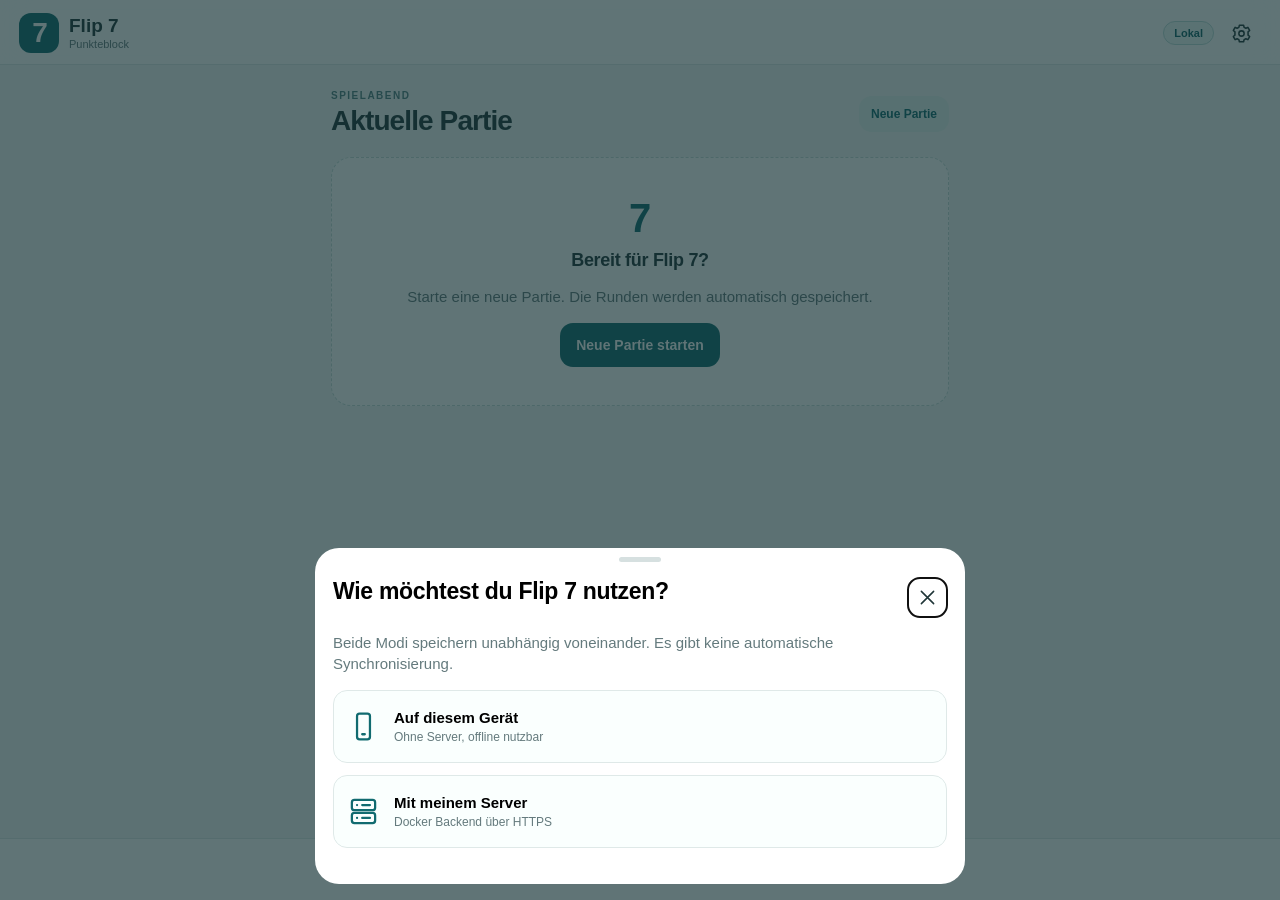
==== index.html @ ef997525 "Import Flip 7 Pages release" ====
<!doctype html>
<html lang="de-CH" data-build="pages">
<head>
<meta charset="utf-8"><meta name="viewport" content="width=device-width, initial-scale=1, viewport-fit=cover"><meta name="theme-color" content="#116b70"><meta name="apple-mobile-web-app-capable" content="yes"><meta name="apple-mobile-web-app-status-bar-style" content="default"><meta name="apple-mobile-web-app-title" content="Flip 7"><meta name="description" content="Flip 7 Punkteblock mit Runden, Kartenrechner, Statistik und Offline-PWA">
<meta http-equiv="Content-Security-Policy" content="default-src 'self'; script-src 'self'; style-src 'self'; img-src 'self' data: blob:; connect-src 'self' https:; object-src 'none'; base-uri 'self'; form-action 'self'; frame-ancestors 'none'">
<title>Flip 7 · Punkteblock</title><link rel="manifest" href="./manifest.webmanifest"><link rel="icon" href="./favicon.svg" type="image/svg+xml"><link rel="apple-touch-icon" href="./icons/icon-192.png"><link rel="stylesheet" href="./app.css">
</head>
<body>
<header class="topbar"><div class="brand"><div class="brandmark">7</div><div><strong>Flip 7</strong><small>Punkteblock</small></div></div><div class="header-right"><span id="modePill" class="mode-pill">Lokal</span><button id="headerSetup" class="icon-button" type="button" aria-label="Einstellungen"><svg class="i"><use href="./icons.svg#settings"/></svg></button></div></header>
<main id="main">
<section class="page active" id="page-game" aria-label="Spiel"><div class="page-head"><div><div class="eyebrow">SPIELABEND</div><h1>Aktuelle Partie</h1></div><button type="button" class="button small ghost" id="newGame">Neue Partie</button></div>
<div id="gameContent"></div></section>
<section class="page" id="page-stats" aria-label="Statistik"><div class="page-head"><div><div class="eyebrow">RÜCKBLICK</div><h1>Statistik</h1></div></div><div id="statsContent"></div></section>
<section class="page" id="page-history" aria-label="Verlauf"><div class="page-head"><div><div class="eyebrow">DEINE SPIELE</div><h1>Verlauf</h1></div></div><div id="historyContent"></div></section>
<section class="page" id="page-setup" aria-label="Einstellungen"><div class="page-head"><div><div class="eyebrow">VERWALTUNG</div><h1>Einstellungen</h1></div></div>
<div class="panel"><h2>Spielerprofile</h2><p class="muted">Namen bleiben über mehrere Partien erhalten.</p><div id="profilesContent"></div><button class="button outline block" id="addProfile" type="button"><svg class="i"><use href="./icons.svg#plus"/></svg> Profil hinzufügen</button></div>
<div class="panel" id="connectionPanel"><h2>Speicherort</h2><p class="muted">Der Speicherwechsel überträgt keine Daten automatisch.</p><div id="modeContent"></div></div>
<div class="panel"><h2>Daten & Sicherungen</h2><p class="muted">Versioniertes JSON-Backup (ohne Zugangsdaten).</p><div class="button-stack"><button class="button outline" id="backupExport" type="button"><svg class="i"><use href="./icons.svg#share"/></svg> Backup exportieren / teilen</button><button class="button outline" id="backupImport" type="button"><svg class="i"><use href="./icons.svg#upload"/></svg> Backup importieren</button><input id="importFile" type="file" accept="application/json,.json" hidden><div class="pages-only"><button class="button outline" id="localToServer" type="button">Lokale Daten → Server</button><button class="button outline" id="serverToLocal" type="button">Serverdaten → lokal</button></div></div></div>
<div class="panel"><h2>App & Updates</h2><div class="meta-row"><span>Version</span><strong id="versionLabel">v1</strong></div><div class="meta-row"><span>Status</span><strong id="updateStatus">Nicht geprüft</strong></div><div class="button-stack"><button class="button outline" id="checkUpdate" type="button">Auf Updates prüfen</button><button class="button primary hidden" id="applyUpdate" type="button">Jetzt aktualisieren</button></div><p class="muted tiny" id="updateHint">Deine Daten bleiben bei App-Updates erhalten.</p></div>
<div class="panel"><h2>Regeln kompakt</h2><p>Summe der Zahlenkarten (0–12), optional ×2, danach +2/+4/+6/+8/+10 und bei sieben verschiedenen Zahlenkarten +15 Punkte. Bust = 0 Punkte. Nach einer vollständig gespielten Runde gewinnt der eindeutige Führende ab 200 Punkten; bei Gleichstand weiter spielen.</p><p class="muted tiny">Inoffizieller Punkteblock; keine Verbindung zum Herausgeber von Flip 7.</p></div>
</section>
</main>
<nav class="bottom-nav" aria-label="Hauptnavigation"><button class="nav active" data-page="game" type="button"><svg class="i"><use href="./icons.svg#cards"/></svg><span>Spiel</span></button><button class="nav" data-page="stats" type="button"><svg class="i"><use href="./icons.svg#chart"/></svg><span>Statistik</span></button><button class="nav" data-page="history" type="button"><svg class="i"><use href="./icons.svg#clock"/></svg><span>Verlauf</span></button><button class="nav" data-page="setup" type="button"><svg class="i"><use href="./icons.svg#settings"/></svg><span>Setup</span></button></nav>
<div id="toast" class="toast" role="status" aria-live="polite"></div>
<dialog id="startDialog" class="sheet-dialog"><div class="sheet"><div class="handle"></div><div class="sheet-head"><div><div class="eyebrow">NEUE PARTIE</div><h2>Wer spielt mit?</h2></div><button class="icon-button close-sheet" data-close="startDialog" type="button" aria-label="Schliessen"><svg class="i"><use href="./icons.svg#x"/></svg></button></div><p class="muted">Wähle 2 bis 8 Spielerprofile aus.</p><div id="playerChoices" class="choice-list"></div><div class="sheet-foot"><button class="button primary block" id="createGame" type="button">Partie starten</button></div></div></dialog>
<dialog id="scoreDialog" class="sheet-dialog"><div class="sheet"><div class="handle"></div><div class="sheet-head"><div><div class="eyebrow" id="scorePlayer">SPIELER</div><h2>Rundenpunkte</h2></div><button class="icon-button close-sheet" data-close="scoreDialog" type="button" aria-label="Schliessen"><svg class="i"><use href="./icons.svg#x"/></svg></button></div><div class="tabs"><button id="tabCards" class="tab active" type="button">Kartenrechner</button><button id="tabManual" class="tab" type="button">Direkt eingeben</button></div><div id="cardEntry"><div class="field-title">Zahlenkarten <span id="cardCount">0 / 7</span></div><div class="number-grid" id="numberGrid"></div><div class="field-title">Bonus-Karten</div><div class="bonus-grid" id="bonusGrid"></div><div class="switch-row"><span>×2 Multiplikator</span><input id="doubleCheck" type="checkbox"></div><div class="switch-row danger-text"><span>Bust – 0 Punkte</span><input id="bustCheck" type="checkbox"></div><p class="muted tiny">Bei 7 unterschiedlichen Zahlenkarten werden automatisch 15 Punkte addiert.</p></div><div id="manualEntry" class="hidden"><label class="form-label">Punkte für diese Runde<input type="number" inputmode="numeric" min="0" max="500" step="1" id="manualPoints" class="input"></label></div><div class="score-preview"><span>Rundenwert</span><strong id="scorePreview">0</strong></div><div class="sheet-foot"><button id="saveScore" class="button primary block" type="button">Punkte übernehmen</button><button id="clearScore" class="button subtle block" type="button">Eintrag entfernen</button></div></div></dialog>
<dialog id="profileDialog" class="sheet-dialog"><form class="sheet" id="profileForm"><div class="handle"></div><div class="sheet-head"><h2 id="profileTitle">Spielerprofil</h2><button class="icon-button close-sheet" type="button" data-close="profileDialog" aria-label="Schliessen"><svg class="i"><use href="./icons.svg#x"/></svg></button></div><label class="form-label">Name<input id="profileName" class="input" maxlength="60" required autocomplete="off"></label><div class="sheet-foot"><button class="button primary block" type="submit">Speichern</button><button id="removeProfile" class="button subtle danger-text block" type="button">Profil löschen</button></div></form></dialog>
<dialog id="dockerTokenDialog" class="sheet-dialog"><form class="sheet" id="dockerTokenForm"><div class="handle"></div><div class="sheet-head"><h2>API-Token</h2><button class="icon-button close-sheet" data-close="dockerTokenDialog" type="button" aria-label="Schliessen"><svg class="i"><use href="./icons.svg#x"/></svg></button></div><p class="muted">Nur nötig, wenn das Backend mit AUTH_ENABLED=true geschützt ist. Same-Origin bleibt automatisch eingestellt.</p><label class="form-label">APP_API_TOKEN<input class="input" type="password" id="dockerApiToken" autocomplete="off"></label><div class="sheet-foot"><button type="submit" class="button primary block">Speichern und laden</button><button type="button" class="button subtle block" id="deleteDockerToken">Token von diesem Gerät löschen</button></div></form></dialog>
<dialog id="modeDialog" class="sheet-dialog"><div class="sheet"><div class="handle"></div><div class="sheet-head"><h2>Wie möchtest du Flip 7 nutzen?</h2><button class="icon-button close-sheet" data-close="modeDialog" aria-label="Schliessen"><svg class="i"><use href="./icons.svg#x"/></svg></button></div><p class="muted">Beide Modi speichern unabhängig voneinander. Es gibt keine automatische Synchronisierung.</p><button id="chooseLocal" class="mode-choice" type="button"><svg class="i"><use href="./icons.svg#phone"/></svg><span><strong>Auf diesem Gerät</strong><small>Ohne Server, offline nutzbar</small></span></button><button id="chooseServer" class="mode-choice" type="button"><svg class="i"><use href="./icons.svg#server"/></svg><span><strong>Mit meinem Server</strong><small>Docker Backend über HTTPS</small></span></button></div></dialog>
<dialog id="connectionDialog" class="sheet-dialog"><form class="sheet" id="connectionForm"><div class="handle"></div><div class="sheet-head"><h2>Serververbindung</h2><button type="button" class="icon-button close-sheet" data-close="connectionDialog" aria-label="Schliessen"><svg class="i"><use href="./icons.svg#x"/></svg></button></div><p class="muted tiny">Pages-Origin: <span id="originLabel"></span></p><label class="form-label">Öffentliche Backend-URL<input id="serverUrl" class="input" type="url" placeholder="https://flip7.example.com" autocomplete="off"></label><label class="form-label">Optionaler API-Token<input id="apiToken" class="input" type="password" autocomplete="off" placeholder="Leer lassen, wenn nicht benötigt"></label><label class="form-label">Docker-Weboberfläche (optionaler manueller Link)<input id="dockerWebUrl" class="input" type="url" placeholder="https://flip7.example.com" autocomplete="off"></label><details><summary>Cloudflare Access Service-Token (optional)</summary><p class="muted tiny">Nur auf diesem Gerät gespeichert. Browser-Speicherung ist kein sicherer Schlüsselbund.</p><label class="form-label">CF-Access-Client-Id<input id="cfId" class="input" autocomplete="off"></label><label class="form-label">CF-Access-Client-Secret<input id="cfSecret" class="input" type="password" autocomplete="off"></label></details><div class="sheet-foot"><button class="button outline block" id="testConnection" type="button">Verbindung testen</button><button class="button primary block" type="submit">Speichern und verbinden</button><button class="button subtle block" id="forgetConnection" type="button">Zugangsdaten von diesem Gerät löschen</button><p id="connectionResult" class="muted tiny" aria-live="polite"></p></div></form></dialog>
<script type="module" src="./app.js"></script>
</body></html>
---- app.css ----
:root{--bg:#f3f7f6;--card:#fff;--ink:#203638;--muted:#647a7d;--line:#dfe9e8;--accent:#116b70;--accent2:#e5f4f1;--danger:#ba4852;--rad:18px;--shadow:0 3px 18px #174d4d0a}*{box-sizing:border-box}html{font-family:-apple-system,BlinkMacSystemFont,'Segoe UI',sans-serif;-webkit-tap-highlight-color:transparent;background:var(--bg)}body{margin:0;color:var(--ink);font-size:15px}button,input,select{font:inherit}button{cursor:pointer}button:disabled{opacity:.46;cursor:default}button,.input{touch-action:manipulation}.hidden{display:none!important}.i{width:21px;height:21px;fill:none;stroke:currentColor;stroke-width:1.75;stroke-linecap:round;stroke-linejoin:round;flex-shrink:0}.topbar{height:calc(65px + env(safe-area-inset-top));padding:calc(12px + env(safe-area-inset-top)) 19px 10px;display:flex;align-items:center;justify-content:space-between;position:sticky;top:0;z-index:3;background:#ffffffed;border-bottom:1px solid var(--line);backdrop-filter:blur(14px)}.brand{display:flex;align-items:center;gap:10px}.brandmark{background:var(--accent);color:#fff;border-radius:12px;width:40px;height:40px;display:grid;place-items:center;font-size:28px;font-weight:850;letter-spacing:-2px}.brand strong{display:block;font-size:19px;line-height:20px}.brand small{display:block;color:var(--muted);font-size:11px;margin-top:2px}.header-right{display:flex;align-items:center;gap:8px}.mode-pill,.pill{border:1px solid #bbdbd9;background:#eff9f6;color:#11666a;border-radius:999px;padding:5px 10px;font-size:11px;font-weight:750}.icon-button{border:0;background:transparent;display:grid;place-items:center;width:39px;height:39px;color:var(--ink);border-radius:12px}.icon-button:hover{background:var(--accent2)}main{width:min(100%,650px);margin:auto;padding:21px 16px calc(105px + env(safe-area-inset-bottom))}.page{display:none}.page.active{display:block}.page-head{display:flex;align-items:center;justify-content:space-between;gap:10px;margin:4px 0 20px}.eyebrow{font-size:10px;letter-spacing:1.5px;font-weight:800;color:#548184}h1{font-size:28px;margin:4px 0 0;letter-spacing:-.9px}h2{font-size:18px;margin:0 0 10px;letter-spacing:-.3px}.muted{color:var(--muted);line-height:1.45}.tiny{font-size:12px}.panel,.hero,.player-card,.history-card,.stat-card{background:var(--card);border:1px solid var(--line);border-radius:var(--rad);padding:17px;margin-bottom:13px;box-shadow:var(--shadow)}.hero{background:linear-gradient(130deg,#0e6268,#17847e);color:white;border:none}.hero .muted{color:#c9eae5}.hero-eyebrow{font-size:11px;letter-spacing:1px;font-weight:800;opacity:.8}.hero-score{font-size:45px;line-height:1.2;font-weight:850;margin:4px 0}.hero-sub{display:flex;align-items:center;gap:10px;flex-wrap:wrap}.hero-badge{background:#ffffff24;border:1px solid #ffffff40;color:white;font-size:12px;border-radius:30px;padding:6px 9px}.button{border:0;border-radius:13px;padding:12px 16px;min-height:44px;display:inline-flex;justify-content:center;align-items:center;gap:9px;font-weight:750;font-size:14px;text-align:center;max-width:100%;text-decoration:none}.button.primary{background:var(--accent);color:white}.button.outline{background:#fff;color:var(--accent);border:1px solid #b8d6d3}.button.ghost{color:var(--accent);background:var(--accent2)}.button.subtle{color:var(--muted);background:#f1f5f5}.button.small{padding:9px 12px;font-size:12px;min-height:36px}.button.block{width:100%}.button-stack{display:grid;gap:9px}.top-actions{display:flex;gap:8px;flex-wrap:wrap;margin:10px 0 16px}.player-card{display:flex;align-items:center;gap:12px;padding:13px 14px;margin-bottom:9px}.avatar{height:40px;width:40px;border-radius:14px;color:var(--accent);background:var(--accent2);font-size:17px;font-weight:850;display:grid;place-items:center;flex:none}.player-main{flex:1;min-width:0}.player-name{font-weight:770;white-space:nowrap;overflow:hidden;text-overflow:ellipsis}.player-sub{font-size:12px;color:var(--muted);margin-top:3px}.total{font-size:27px;font-weight:850;letter-spacing:-.5px;text-align:right}.score-tag{font-size:12px;color:var(--accent);text-align:right;font-weight:750}.score-tag.empty{color:#87999b}.player-card.leader{border-color:#b6dcd2}.player-card button{border:0;background:none;min-width:55px;text-align:right;color:inherit;padding:0}.progress-track{width:100%;height:8px;border-radius:999px;background:#dce9e8;overflow:hidden;margin:12px 0 6px}.progress-fill{height:100%;background:var(--accent);border-radius:999px}.section-bar{display:flex;align-items:center;justify-content:space-between;margin:20px 2px 11px;gap:10px}.section-bar h2{margin:0;font-size:18px}.inline-note{font-size:12px;color:var(--muted)}.empty-state{text-align:center;border:1px dashed #c7dcda;padding:38px 23px;border-radius:20px;background:#fff}.empty-icon{font-size:40px;color:var(--accent);font-weight:850}.empty-state h2{margin-top:9px}.empty-state p{color:var(--muted)}.stats-grid{display:grid;grid-template-columns:repeat(2,minmax(0,1fr));gap:10px}.stat-card{margin:0}.stat-card strong{font-size:27px;display:block}.stat-card small{color:var(--muted)}.stat-list{display:grid;gap:7px}.stat-line{display:flex;align-items:center;justify-content:space-between;gap:9px;padding:11px 0;border-bottom:1px solid var(--line)}.stat-line:last-child{border:0}.stat-line strong{font-variant-numeric:tabular-nums}.badges{display:flex;flex-wrap:wrap;gap:7px}.award{background:#edf6f4;border-radius:9px;padding:7px 9px;font-size:12px;font-weight:700;color:#257173}.history-card{display:flex;align-items:center;justify-content:space-between;gap:10px}.history-card .muted{font-size:12px}.history-card h3{font-size:16px;margin:3px 0}.history-actions{display:flex;flex-direction:column;gap:6px}.history-actions button{border:1px solid var(--line);background:#f8fbfb;padding:7px 9px;border-radius:9px;color:var(--accent);font-size:12px;font-weight:700}.meta-row{display:flex;align-items:center;justify-content:space-between;padding:10px 0;border-bottom:1px solid var(--line)}.meta-row:last-child{border:0}.meta-row strong{text-align:right;overflow-wrap:anywhere}.form-label{display:block;color:var(--ink);font-weight:700;margin:13px 0 8px}.input{display:block;width:100%;min-width:0;max-width:100%;border:1px solid #cbdbd9;padding:13px;border-radius:11px;background:white;font-size:16px;margin-top:6px;outline-color:var(--accent)}.profile-line{display:flex;align-items:center;gap:9px;padding:9px 0;border-bottom:1px solid var(--line)}.profile-line:last-of-type{margin-bottom:12px}.profile-line .avatar{height:35px;width:35px;border-radius:11px}.profile-line strong{flex:1}.profile-line button{border:0;background:var(--accent2);padding:8px;border-radius:9px;color:var(--accent)}.bottom-nav{position:fixed;bottom:0;left:0;right:0;z-index:5;display:flex;justify-content:center;background:#ffffffee;border-top:1px solid var(--line);padding:6px max(12px,env(safe-area-inset-right)) calc(7px + env(safe-area-inset-bottom)) max(12px,env(safe-area-inset-left));backdrop-filter:blur(18px)}.nav{flex:1;max-width:153px;display:flex;align-items:center;flex-direction:column;gap:3px;border:0;background:none;color:#779093;min-height:48px;font-size:11px;font-weight:750}.nav .i{height:22px;width:22px}.nav.active{color:var(--accent)}.sheet-dialog{border:none;padding:0;background:transparent;max-width:none;max-height:none;width:100%;height:100%;overflow:visible}.sheet-dialog::backdrop{background:#102e31a9}.sheet{position:absolute;left:0;bottom:0;right:0;margin:auto;border-radius:26px 26px 0 0;max-width:650px;background:white;padding:9px 18px calc(24px + env(safe-area-inset-bottom));max-height:min(92dvh,920px);overflow-y:auto;overscroll-behavior:contain}.handle{width:42px;height:5px;background:#d6e0e0;border-radius:9px;margin:0 auto 16px}.sheet-head{display:flex;align-items:start;justify-content:space-between;gap:12px}.sheet h2{font-size:23px}.sheet-foot{display:grid;gap:8px;margin-top:22px}.choice-list{max-height:50dvh;overflow-y:auto}.choice-row{display:flex;align-items:center;gap:12px;border-bottom:1px solid var(--line);padding:12px 4px;font-weight:700}.choice-row input{width:22px;height:22px;accent-color:var(--accent)}.tabs{background:#eff5f4;padding:4px;border-radius:13px;display:flex;margin:16px 0;gap:5px}.tab{flex:1;padding:11px 5px;border-radius:10px;border:0;background:none;color:var(--muted);font-weight:760}.tab.active{color:var(--accent);background:white;box-shadow:0 1px 5px #00000012}.field-title{display:flex;justify-content:space-between;align-items:center;font-weight:790;margin:17px 0 9px}.field-title span{color:var(--muted);font-weight:500}.number-grid{display:grid;grid-template-columns:repeat(7,minmax(0,1fr));gap:6px}.number-grid button,.bonus-grid button{min-width:0;min-height:43px;border:1px solid #d9e4e2;background:#f7faf9;color:var(--ink);font-weight:800;border-radius:11px;font-size:15px}.number-grid button.selected,.bonus-grid button.selected{background:var(--accent);color:white;border-color:var(--accent)}.bonus-grid{display:grid;grid-template-columns:repeat(5,minmax(0,1fr));gap:7px}.switch-row{display:flex;align-items:center;justify-content:space-between;border-bottom:1px solid var(--line);padding:14px 0;font-weight:700}.switch-row input{accent-color:var(--accent);width:24px;height:24px}.danger-text{color:var(--danger)!important}.score-preview{display:flex;align-items:center;justify-content:space-between;background:var(--accent2);padding:12px 16px;margin-top:15px;border-radius:13px;color:var(--accent);font-weight:750}.score-preview strong{font-size:32px}.mode-choice{display:flex;align-items:center;gap:15px;border:1px solid var(--line);border-radius:14px;width:100%;padding:18px 14px;margin:12px 0;background:#fafffe;text-align:left}.mode-choice .i{height:31px;width:31px;color:var(--accent)}.mode-choice strong,.mode-choice small{display:block}.mode-choice small{font-size:12px;color:var(--muted);margin-top:4px}.toast{position:fixed;top:calc(77px + env(safe-area-inset-top));left:50%;transform:translate(-50%,-15px);z-index:50;background:#22494c;color:white;max-width:min(90vw,420px);width:max-content;padding:12px 15px;border-radius:12px;opacity:0;pointer-events:none;transition:opacity .2s,transform .2s;box-shadow:0 7px 25px #0003}.toast.visible{opacity:1;transform:translate(-50%,0)}details{border:1px solid var(--line);border-radius:12px;padding:13px;margin-top:13px}summary{font-weight:750;color:var(--accent);cursor:pointer}p{line-height:1.45}body[data-busy=true] .nav{pointer-events:none}@media(max-width:380px){h1{font-size:25px}.player-card{padding:11px;gap:9px}.number-grid{gap:4px}.number-grid button{font-size:14px}.total{font-size:23px}}@media(min-width:650px){.sheet{bottom:16px;border-radius:24px;max-height:85dvh}.sheet-dialog{margin:auto;max-width:650px}}
.section-bar.compact{margin:0}.no-bottom{margin-bottom:0}.align-right{text-align:right}.space-top{margin-top:13px}
.hero-goal{font-size:17px;font-weight:500}
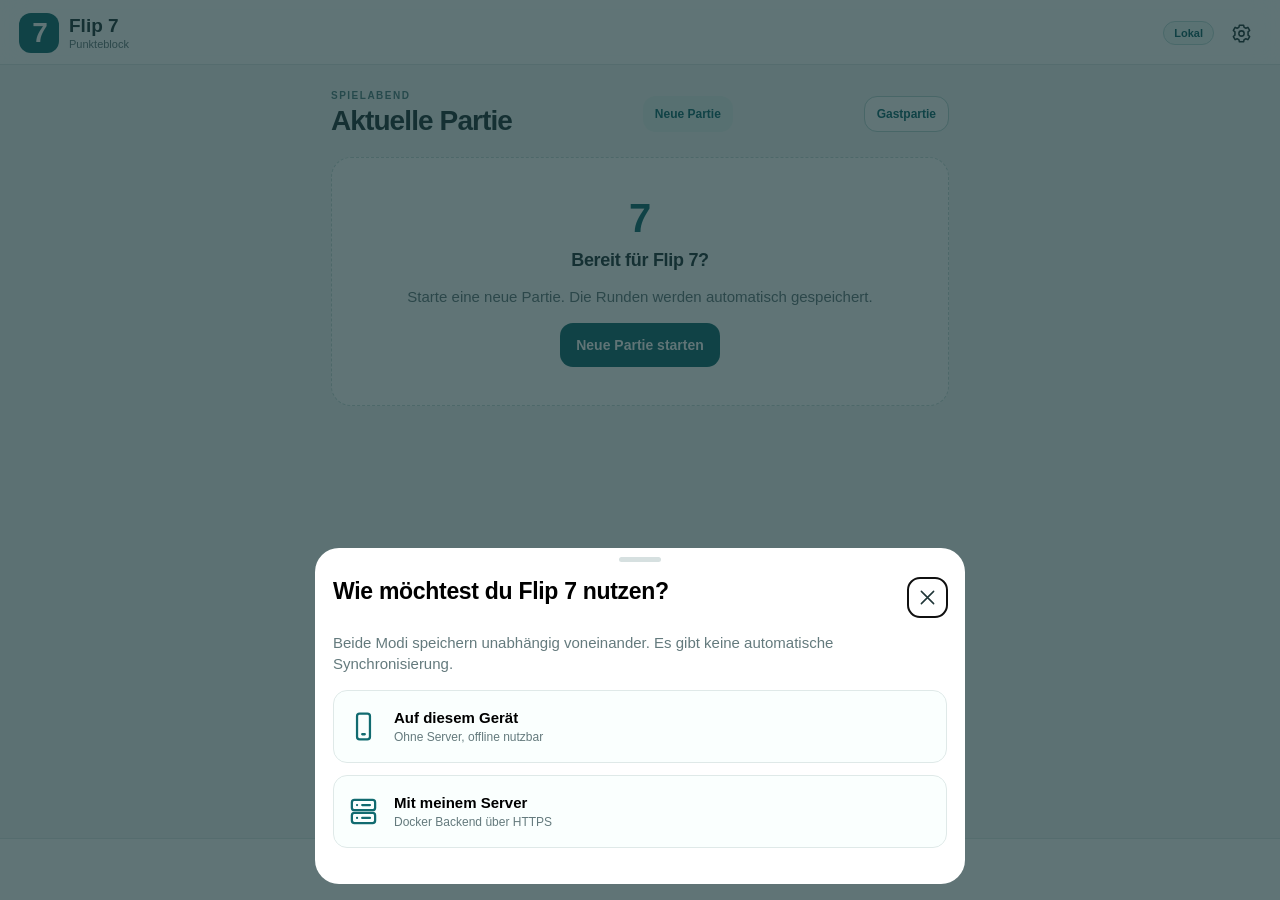
==== commit 5bfccaaf: "Add files via upload" ====
--- a/index.html
+++ b/index.html
@@ -8,8 +8,8 @@
 <body>
 <header class="topbar"><div class="brand"><div class="brandmark">7</div><div><strong>Flip 7</strong><small>Punkteblock</small></div></div><div class="header-right"><span id="modePill" class="mode-pill">Lokal</span><button id="headerSetup" class="icon-button" type="button" aria-label="Einstellungen"><svg class="i"><use href="./icons.svg#settings"/></svg></button></div></header>
 <main id="main">
-<section class="page active" id="page-game" aria-label="Spiel"><div class="page-head"><div><div class="eyebrow">SPIELABEND</div><h1>Aktuelle Partie</h1></div><button type="button" class="button small ghost" id="newGame">Neue Partie</button></div>
-<div id="gameContent"></div></section>
+<section class="page active" id="page-game" aria-label="Spiel"><div class="page-head"><div><div class="eyebrow">SPIELABEND</div><h1>Aktuelle Partie</h1></div><button type="button" class="button small ghost" id="newGame">Neue Partie</button><button class="button small outline" id="guestStart">Gastpartie</button><button class="button small outline hidden" id="guestExit">Gastmodus verlassen</button></div>
+<p class="muted tiny hidden" id="guestNotice">GASTMODUS – Namen und Punkte werden nur im Arbeitsspeicher gehalten. Beim Schliessen der PWA sind sie weg. Keine Speicherung auf Gerät oder Server.</p><div id="gameContent"></div></section>
 <section class="page" id="page-stats" aria-label="Statistik"><div class="page-head"><div><div class="eyebrow">RÜCKBLICK</div><h1>Statistik</h1></div></div><div id="statsContent"></div></section>
 <section class="page" id="page-history" aria-label="Verlauf"><div class="page-head"><div><div class="eyebrow">DEINE SPIELE</div><h1>Verlauf</h1></div></div><div id="historyContent"></div></section>
 <section class="page" id="page-setup" aria-label="Einstellungen"><div class="page-head"><div><div class="eyebrow">VERWALTUNG</div><h1>Einstellungen</h1></div></div>
@@ -22,6 +22,7 @@
 </main>
 <nav class="bottom-nav" aria-label="Hauptnavigation"><button class="nav active" data-page="game" type="button"><svg class="i"><use href="./icons.svg#cards"/></svg><span>Spiel</span></button><button class="nav" data-page="stats" type="button"><svg class="i"><use href="./icons.svg#chart"/></svg><span>Statistik</span></button><button class="nav" data-page="history" type="button"><svg class="i"><use href="./icons.svg#clock"/></svg><span>Verlauf</span></button><button class="nav" data-page="setup" type="button"><svg class="i"><use href="./icons.svg#settings"/></svg><span>Setup</span></button></nav>
 <div id="toast" class="toast" role="status" aria-live="polite"></div>
+<dialog id="guestDialog" class="sheet-dialog"><div class="sheet"><div class="handle"></div><div class="sheet-head"><div><div class="eyebrow">GASTMODUS</div><h2>Wer spielt mit?</h2></div><button class="icon-button" id="guestCancel" type="button" aria-label="Schliessen"><svg class="i"><use href="./icons.svg#x"/></svg></button></div><p class="muted">2 bis 8 Namen eingeben. Die Gastpartie wird niemals in IndexedDB oder im Server gespeichert.</p><label class="form-label">Anzahl Gäste<select class="input" id="guestCount"><option>2</option><option>3</option><option>4</option><option>5</option><option>6</option><option>7</option><option>8</option></select></label><div id="guestNames" class="guest-fields"></div><div class="sheet-foot"><button class="button primary block" id="guestCreate" type="button">Gastpartie starten</button></div></div></dialog>
 <dialog id="startDialog" class="sheet-dialog"><div class="sheet"><div class="handle"></div><div class="sheet-head"><div><div class="eyebrow">NEUE PARTIE</div><h2>Wer spielt mit?</h2></div><button class="icon-button close-sheet" data-close="startDialog" type="button" aria-label="Schliessen"><svg class="i"><use href="./icons.svg#x"/></svg></button></div><p class="muted">Wähle 2 bis 8 Spielerprofile aus.</p><div id="playerChoices" class="choice-list"></div><div class="sheet-foot"><button class="button primary block" id="createGame" type="button">Partie starten</button></div></div></dialog>
 <dialog id="scoreDialog" class="sheet-dialog"><div class="sheet"><div class="handle"></div><div class="sheet-head"><div><div class="eyebrow" id="scorePlayer">SPIELER</div><h2>Rundenpunkte</h2></div><button class="icon-button close-sheet" data-close="scoreDialog" type="button" aria-label="Schliessen"><svg class="i"><use href="./icons.svg#x"/></svg></button></div><div class="tabs"><button id="tabCards" class="tab active" type="button">Kartenrechner</button><button id="tabManual" class="tab" type="button">Direkt eingeben</button></div><div id="cardEntry"><div class="field-title">Zahlenkarten <span id="cardCount">0 / 7</span></div><div class="number-grid" id="numberGrid"></div><div class="field-title">Bonus-Karten</div><div class="bonus-grid" id="bonusGrid"></div><div class="switch-row"><span>×2 Multiplikator</span><input id="doubleCheck" type="checkbox"></div><div class="switch-row danger-text"><span>Bust – 0 Punkte</span><input id="bustCheck" type="checkbox"></div><p class="muted tiny">Bei 7 unterschiedlichen Zahlenkarten werden automatisch 15 Punkte addiert.</p></div><div id="manualEntry" class="hidden"><label class="form-label">Punkte für diese Runde<input type="number" inputmode="numeric" min="0" max="500" step="1" id="manualPoints" class="input"></label></div><div class="score-preview"><span>Rundenwert</span><strong id="scorePreview">0</strong></div><div class="sheet-foot"><button id="saveScore" class="button primary block" type="button">Punkte übernehmen</button><button id="clearScore" class="button subtle block" type="button">Eintrag entfernen</button></div></div></dialog>
 <dialog id="profileDialog" class="sheet-dialog"><form class="sheet" id="profileForm"><div class="handle"></div><div class="sheet-head"><h2 id="profileTitle">Spielerprofil</h2><button class="icon-button close-sheet" type="button" data-close="profileDialog" aria-label="Schliessen"><svg class="i"><use href="./icons.svg#x"/></svg></button></div><label class="form-label">Name<input id="profileName" class="input" maxlength="60" required autocomplete="off"></label><div class="sheet-foot"><button class="button primary block" type="submit">Speichern</button><button id="removeProfile" class="button subtle danger-text block" type="button">Profil löschen</button></div></form></dialog>
--- a/app.css
+++ b/app.css
@@ -1,3 +1,7 @@
 :root{--bg:#f3f7f6;--card:#fff;--ink:#203638;--muted:#647a7d;--line:#dfe9e8;--accent:#116b70;--accent2:#e5f4f1;--danger:#ba4852;--rad:18px;--shadow:0 3px 18px #174d4d0a}*{box-sizing:border-box}html{font-family:-apple-system,BlinkMacSystemFont,'Segoe UI',sans-serif;-webkit-tap-highlight-color:transparent;background:var(--bg)}body{margin:0;color:var(--ink);font-size:15px}button,input,select{font:inherit}button{cursor:pointer}button:disabled{opacity:.46;cursor:default}button,.input{touch-action:manipulation}.hidden{display:none!important}.i{width:21px;height:21px;fill:none;stroke:currentColor;stroke-width:1.75;stroke-linecap:round;stroke-linejoin:round;flex-shrink:0}.topbar{height:calc(65px + env(safe-area-inset-top));padding:calc(12px + env(safe-area-inset-top)) 19px 10px;display:flex;align-items:center;justify-content:space-between;position:sticky;top:0;z-index:3;background:#ffffffed;border-bottom:1px solid var(--line);backdrop-filter:blur(14px)}.brand{display:flex;align-items:center;gap:10px}.brandmark{background:var(--accent);color:#fff;border-radius:12px;width:40px;height:40px;display:grid;place-items:center;font-size:28px;font-weight:850;letter-spacing:-2px}.brand strong{display:block;font-size:19px;line-height:20px}.brand small{display:block;color:var(--muted);font-size:11px;margin-top:2px}.header-right{display:flex;align-items:center;gap:8px}.mode-pill,.pill{border:1px solid #bbdbd9;background:#eff9f6;color:#11666a;border-radius:999px;padding:5px 10px;font-size:11px;font-weight:750}.icon-button{border:0;background:transparent;display:grid;place-items:center;width:39px;height:39px;color:var(--ink);border-radius:12px}.icon-button:hover{background:var(--accent2)}main{width:min(100%,650px);margin:auto;padding:21px 16px calc(105px + env(safe-area-inset-bottom))}.page{display:none}.page.active{display:block}.page-head{display:flex;align-items:center;justify-content:space-between;gap:10px;margin:4px 0 20px}.eyebrow{font-size:10px;letter-spacing:1.5px;font-weight:800;color:#548184}h1{font-size:28px;margin:4px 0 0;letter-spacing:-.9px}h2{font-size:18px;margin:0 0 10px;letter-spacing:-.3px}.muted{color:var(--muted);line-height:1.45}.tiny{font-size:12px}.panel,.hero,.player-card,.history-card,.stat-card{background:var(--card);border:1px solid var(--line);border-radius:var(--rad);padding:17px;margin-bottom:13px;box-shadow:var(--shadow)}.hero{background:linear-gradient(130deg,#0e6268,#17847e);color:white;border:none}.hero .muted{color:#c9eae5}.hero-eyebrow{font-size:11px;letter-spacing:1px;font-weight:800;opacity:.8}.hero-score{font-size:45px;line-height:1.2;font-weight:850;margin:4px 0}.hero-sub{display:flex;align-items:center;gap:10px;flex-wrap:wrap}.hero-badge{background:#ffffff24;border:1px solid #ffffff40;color:white;font-size:12px;border-radius:30px;padding:6px 9px}.button{border:0;border-radius:13px;padding:12px 16px;min-height:44px;display:inline-flex;justify-content:center;align-items:center;gap:9px;font-weight:750;font-size:14px;text-align:center;max-width:100%;text-decoration:none}.button.primary{background:var(--accent);color:white}.button.outline{background:#fff;color:var(--accent);border:1px solid #b8d6d3}.button.ghost{color:var(--accent);background:var(--accent2)}.button.subtle{color:var(--muted);background:#f1f5f5}.button.small{padding:9px 12px;font-size:12px;min-height:36px}.button.block{width:100%}.button-stack{display:grid;gap:9px}.top-actions{display:flex;gap:8px;flex-wrap:wrap;margin:10px 0 16px}.player-card{display:flex;align-items:center;gap:12px;padding:13px 14px;margin-bottom:9px}.avatar{height:40px;width:40px;border-radius:14px;color:var(--accent);background:var(--accent2);font-size:17px;font-weight:850;display:grid;place-items:center;flex:none}.player-main{flex:1;min-width:0}.player-name{font-weight:770;white-space:nowrap;overflow:hidden;text-overflow:ellipsis}.player-sub{font-size:12px;color:var(--muted);margin-top:3px}.total{font-size:27px;font-weight:850;letter-spacing:-.5px;text-align:right}.score-tag{font-size:12px;color:var(--accent);text-align:right;font-weight:750}.score-tag.empty{color:#87999b}.player-card.leader{border-color:#b6dcd2}.player-card button{border:0;background:none;min-width:55px;text-align:right;color:inherit;padding:0}.progress-track{width:100%;height:8px;border-radius:999px;background:#dce9e8;overflow:hidden;margin:12px 0 6px}.progress-fill{height:100%;background:var(--accent);border-radius:999px}.section-bar{display:flex;align-items:center;justify-content:space-between;margin:20px 2px 11px;gap:10px}.section-bar h2{margin:0;font-size:18px}.inline-note{font-size:12px;color:var(--muted)}.empty-state{text-align:center;border:1px dashed #c7dcda;padding:38px 23px;border-radius:20px;background:#fff}.empty-icon{font-size:40px;color:var(--accent);font-weight:850}.empty-state h2{margin-top:9px}.empty-state p{color:var(--muted)}.stats-grid{display:grid;grid-template-columns:repeat(2,minmax(0,1fr));gap:10px}.stat-card{margin:0}.stat-card strong{font-size:27px;display:block}.stat-card small{color:var(--muted)}.stat-list{display:grid;gap:7px}.stat-line{display:flex;align-items:center;justify-content:space-between;gap:9px;padding:11px 0;border-bottom:1px solid var(--line)}.stat-line:last-child{border:0}.stat-line strong{font-variant-numeric:tabular-nums}.badges{display:flex;flex-wrap:wrap;gap:7px}.award{background:#edf6f4;border-radius:9px;padding:7px 9px;font-size:12px;font-weight:700;color:#257173}.history-card{display:flex;align-items:center;justify-content:space-between;gap:10px}.history-card .muted{font-size:12px}.history-card h3{font-size:16px;margin:3px 0}.history-actions{display:flex;flex-direction:column;gap:6px}.history-actions button{border:1px solid var(--line);background:#f8fbfb;padding:7px 9px;border-radius:9px;color:var(--accent);font-size:12px;font-weight:700}.meta-row{display:flex;align-items:center;justify-content:space-between;padding:10px 0;border-bottom:1px solid var(--line)}.meta-row:last-child{border:0}.meta-row strong{text-align:right;overflow-wrap:anywhere}.form-label{display:block;color:var(--ink);font-weight:700;margin:13px 0 8px}.input{display:block;width:100%;min-width:0;max-width:100%;border:1px solid #cbdbd9;padding:13px;border-radius:11px;background:white;font-size:16px;margin-top:6px;outline-color:var(--accent)}.profile-line{display:flex;align-items:center;gap:9px;padding:9px 0;border-bottom:1px solid var(--line)}.profile-line:last-of-type{margin-bottom:12px}.profile-line .avatar{height:35px;width:35px;border-radius:11px}.profile-line strong{flex:1}.profile-line button{border:0;background:var(--accent2);padding:8px;border-radius:9px;color:var(--accent)}.bottom-nav{position:fixed;bottom:0;left:0;right:0;z-index:5;display:flex;justify-content:center;background:#ffffffee;border-top:1px solid var(--line);padding:6px max(12px,env(safe-area-inset-right)) calc(7px + env(safe-area-inset-bottom)) max(12px,env(safe-area-inset-left));backdrop-filter:blur(18px)}.nav{flex:1;max-width:153px;display:flex;align-items:center;flex-direction:column;gap:3px;border:0;background:none;color:#779093;min-height:48px;font-size:11px;font-weight:750}.nav .i{height:22px;width:22px}.nav.active{color:var(--accent)}.sheet-dialog{border:none;padding:0;background:transparent;max-width:none;max-height:none;width:100%;height:100%;overflow:visible}.sheet-dialog::backdrop{background:#102e31a9}.sheet{position:absolute;left:0;bottom:0;right:0;margin:auto;border-radius:26px 26px 0 0;max-width:650px;background:white;padding:9px 18px calc(24px + env(safe-area-inset-bottom));max-height:min(92dvh,920px);overflow-y:auto;overscroll-behavior:contain}.handle{width:42px;height:5px;background:#d6e0e0;border-radius:9px;margin:0 auto 16px}.sheet-head{display:flex;align-items:start;justify-content:space-between;gap:12px}.sheet h2{font-size:23px}.sheet-foot{display:grid;gap:8px;margin-top:22px}.choice-list{max-height:50dvh;overflow-y:auto}.choice-row{display:flex;align-items:center;gap:12px;border-bottom:1px solid var(--line);padding:12px 4px;font-weight:700}.choice-row input{width:22px;height:22px;accent-color:var(--accent)}.tabs{background:#eff5f4;padding:4px;border-radius:13px;display:flex;margin:16px 0;gap:5px}.tab{flex:1;padding:11px 5px;border-radius:10px;border:0;background:none;color:var(--muted);font-weight:760}.tab.active{color:var(--accent);background:white;box-shadow:0 1px 5px #00000012}.field-title{display:flex;justify-content:space-between;align-items:center;font-weight:790;margin:17px 0 9px}.field-title span{color:var(--muted);font-weight:500}.number-grid{display:grid;grid-template-columns:repeat(7,minmax(0,1fr));gap:6px}.number-grid button,.bonus-grid button{min-width:0;min-height:43px;border:1px solid #d9e4e2;background:#f7faf9;color:var(--ink);font-weight:800;border-radius:11px;font-size:15px}.number-grid button.selected,.bonus-grid button.selected{background:var(--accent);color:white;border-color:var(--accent)}.bonus-grid{display:grid;grid-template-columns:repeat(5,minmax(0,1fr));gap:7px}.switch-row{display:flex;align-items:center;justify-content:space-between;border-bottom:1px solid var(--line);padding:14px 0;font-weight:700}.switch-row input{accent-color:var(--accent);width:24px;height:24px}.danger-text{color:var(--danger)!important}.score-preview{display:flex;align-items:center;justify-content:space-between;background:var(--accent2);padding:12px 16px;margin-top:15px;border-radius:13px;color:var(--accent);font-weight:750}.score-preview strong{font-size:32px}.mode-choice{display:flex;align-items:center;gap:15px;border:1px solid var(--line);border-radius:14px;width:100%;padding:18px 14px;margin:12px 0;background:#fafffe;text-align:left}.mode-choice .i{height:31px;width:31px;color:var(--accent)}.mode-choice strong,.mode-choice small{display:block}.mode-choice small{font-size:12px;color:var(--muted);margin-top:4px}.toast{position:fixed;top:calc(77px + env(safe-area-inset-top));left:50%;transform:translate(-50%,-15px);z-index:50;background:#22494c;color:white;max-width:min(90vw,420px);width:max-content;padding:12px 15px;border-radius:12px;opacity:0;pointer-events:none;transition:opacity .2s,transform .2s;box-shadow:0 7px 25px #0003}.toast.visible{opacity:1;transform:translate(-50%,0)}details{border:1px solid var(--line);border-radius:12px;padding:13px;margin-top:13px}summary{font-weight:750;color:var(--accent);cursor:pointer}p{line-height:1.45}body[data-busy=true] .nav{pointer-events:none}@media(max-width:380px){h1{font-size:25px}.player-card{padding:11px;gap:9px}.number-grid{gap:4px}.number-grid button{font-size:14px}.total{font-size:23px}}@media(min-width:650px){.sheet{bottom:16px;border-radius:24px;max-height:85dvh}.sheet-dialog{margin:auto;max-width:650px}}
 .section-bar.compact{margin:0}.no-bottom{margin-bottom:0}.align-right{text-align:right}.space-top{margin-top:13px}
 .hero-goal{font-size:17px;font-weight:500}
+
+/* Session-only guest UI */
+#guestNotice{background:#fff4df;border:1px solid #e7d2a4;color:#5e4c28;padding:12px;border-radius:12px;margin:8px 0 16px;}
+.guest-fields{display:grid;gap:10px;margin:14px 0;max-height:42dvh;overflow-y:auto;}
